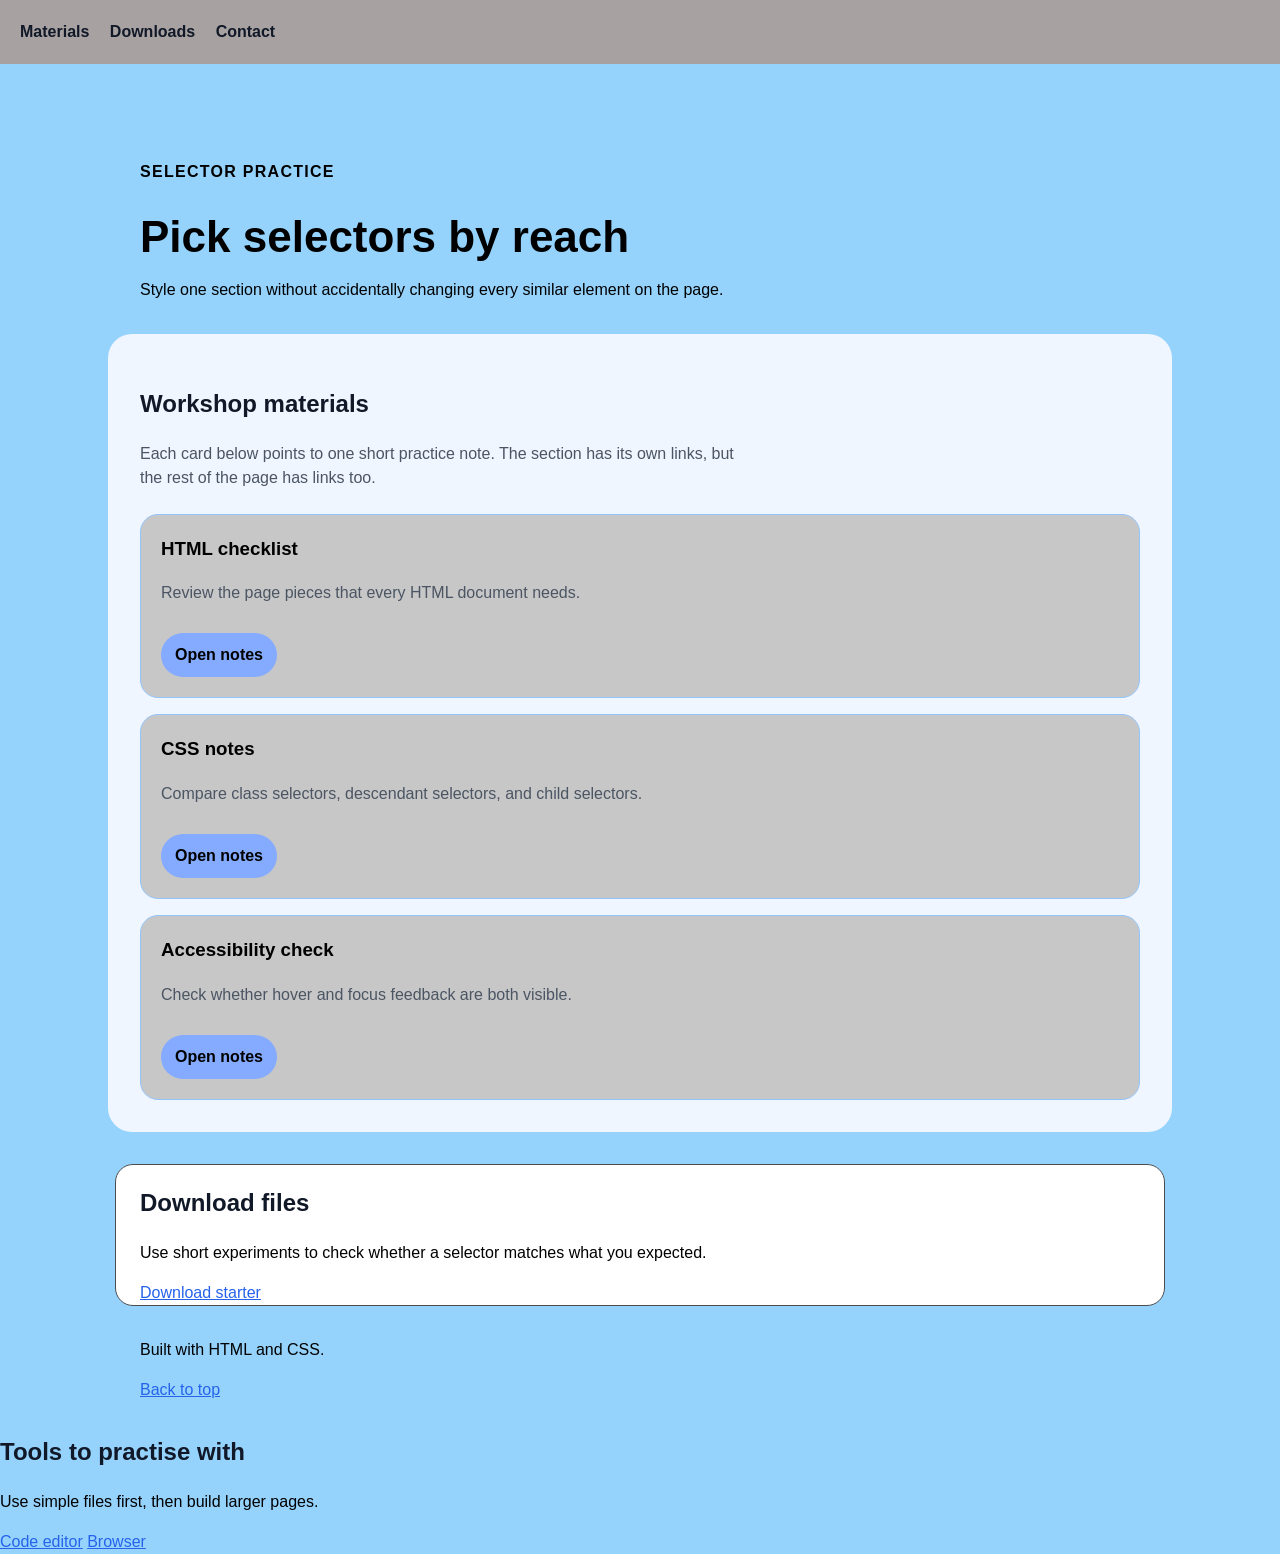
==== EXERCISE 3/selectors-casede-state/index.html @ c15ec679 "Upload 2nd part of ex3" ====
<!DOCTYPE html>
<html lang="en">
  <head>
    <meta charset="UTF-8">
    <meta name="viewport" content="width=device-width, initial-scale=1.0">
    <title>Resource selector lab</title>
    <link rel="stylesheet" href="style.css">
  </head>
  <body>
    <nav class="quick-nav">
      <a href="#material-shelf">Materials</a>
      <a href="#downloads">Downloads</a>
      <a href="#contact">Contact</a>
    </nav>

    <header class="intro-panel">
      <p class="kicker">Selector practice</p>
      <h1>Pick selectors by reach</h1>
      <p>
        Style one section without accidentally changing every similar element
        on the page.
      </p>
    </header>

    <main>
      <section class="material-shelf" id="material-shelf">
        <h2>Workshop materials</h2>
        <p class="shelf-intro">
          Each card below points to one short practice note. The section has
          its own links, but the rest of the page has links too.
        </p>

        <div class="material-list">
          <article class="material-card">
            <h3>HTML checklist</h3>
            <p>Review the page pieces that every HTML document needs.</p>
            <a class="lesson-link" href="#html-checklist">Open notes</a>
          </article>

          <article class="material-card">
            <h3>CSS notes</h3>
            <p>Compare class selectors, descendant selectors, and child selectors.</p>
            <a class="lesson-link" href="#css-notes">Open notes</a>
          </article>

          <article class="material-card">
            <h3>Accessibility check</h3>
            <p>Check whether hover and focus feedback are both visible.</p>
            <a class="lesson-link" href="#accessibility-check">Open notes</a>
          </article>
        </div>
      </section>

      <section class="downloads" id="downloads">
        <h2>Download files</h2>
        <p>
          Use short experiments to check whether a selector matches what you
          expected.
        </p>
        <a href="#notes">Download starter</a>
      </section>
    </main>

    <footer class="page-footer" id="contact">
      <p>Built with HTML and CSS.</p>
      <a href="#top">Back to top</a>
    </footer>
  </body>
</html>
<section class="tools">
  <h2>Tools to practise with</h2>
  <p>Use simple files first, then build larger pages.</p>
  <a href="#editor">Code editor</a>
  <a href="#browser">Browser</a>
</section>


<!-- test -->
---- EXERCISE 3/selectors-casede-state/style.css ----
body {
  margin: 0;
  font-family: Arial, sans-serif;
  background-color: #f8fafc;
  color: #111827;
  line-height: 1.5;
}

a {
  color: #7d8ba9;
  background-color: transparent;
}

h2 {
  color:h2 {
  color: #111827;
}

}

.quick-nav {
  padding: 20px;
  background-color: rgba(172, 148, 133, 0.759);
}

.quick-nav > a {
  margin-right: 16px;
  color: #111827;
  font-weight: 700;
  text-decoration: none;
}

.quick-nav > a:hover,
.quick-nav > a:focus {
  color: #6485cc;
  outline: 3px solid #658187;
  outline-offset: 4px;
}

.intro-panel,
.material-shelf,
.downloads,
.page-footer {
  max-width: 1000px;
  margin: 32px auto;
  padding: 0 24px;
}

.intro-panel {
  padding-top: 48px;
}

.intro-panel h1 {
  font-size: 44px;
  line-height: 1.1;
  margin-bottom: 16px;
}

.kicker {
  color: #000000;
  font-weight: 700;
  text-transform: uppercase;
  letter-spacing: 0.08em;
}

.material-shelf {
  background-color: #eff6ff;
  padding: 32px;
  border-radius: 24px;
}

.material-shelf p {
  color: #000000;
}.material-shelf p {
  color: #4b5563;
}

.shelf-intro {
  max-width: 620px;
}

.material-list {
  margin-top: 24px;
}

h2.material-card {
  background-color: rgb(175, 174, 174);
  padding: 20px;
  border: 1px solid #dbeafe;
  border-radius: 18px;
  margin-top: 16px;
}

.material-card h3 {
  margin-top: 0;
  color:  #000000;
}

.lesson-link {
  display: inline-block;
  margin-top: 12px;
  padding: 10px 14px;
  background-color: #3b82f6;
  color: white;
  border-radius: 999px;
  text-decoration: none;
  font-weight: 700;
}

.material-shelf .lesson-link {
  background-color: #262c32;
}.material-card {
  padding: 20px;
}


.lesson-link:hover,
.lesson-link:focus {
  background-color: #000000;
  outline: 3px solid #000000;
  outline-offset: 3px;
}

.downloads {
  background-color: white;
  border: 1px solid #4c4d4e;
  border-radius: 18px;
  padding: 24px;
}

.downloads a:hover,
.downloads a:focus,
.page-footer a:hover,
.page-footer a:focus {
  outline: 3px solid #90c1fd;
  outline-offset: 3px;
}body {
  margin: 0;
  font-family: Arial, sans-serif;
  background-color: #95d3fd;
  color: #000000;
  line-height: 1.5;
}h2 {
  color: #111827;
}
.material-card {
  background-color: rgb(173, 165, 165);
  padding: 20px;
  border-radius: 18px;
}

.material-card {
  padding: 20px;
}

.intro-panel,
.material-shelf,
.downloads,
.page-footer {
  max-width: 1000px;
  margin: 32px auto;
  padding: 0 24px;
}

.intro-panel {
  padding-top: 48px;
}

.kicker {
  color: #000000;
  font-weight: 700;
  text-transform: uppercase;
  letter-spacing: 0.08em;
}

.material-shelf {
  background-color: #eff6ff;
  padding: 32px;
  border-radius: 24px;
}

.shelf-intro {
  max-width: 620px;
}

.material-list {
  margin-top: 24px;
}

.material-card {
  background-color: rgb(199, 199, 199);
  padding: 20px;
  border: 1px solid #07d7ee;
  border-radius: 18px;
  margin-top: 16px;
}
.lesson-link {
  display: inline-block;
  margin-top: 12px;
  padding: 10px 14px;
  background-color: #7ca1de;
  color: rgb(0, 0, 0);
  border-radius: 999px;
  text-decoration: none;
  font-weight: 700;
}

.material-shelf .lesson-link {
  background-color: #3cb3f400;
}

.lesson-link:hover,
.lesson-link:focus {
  background-color: #557be3d4;
  outline: 3px solid #659ed7;
  outline-offset: 3px;
}a {
  color: #2563eb;
  background-color: transparent;
}.lesson-link {
  background-color: #3b82f6;
}

.material-shelf .lesson-link {
  background-color: #84abff;
}
.quick-nav > a {
  color: #111827;
}
.material-card {
  border: 1px solid #93c5fd;
}




/* test */
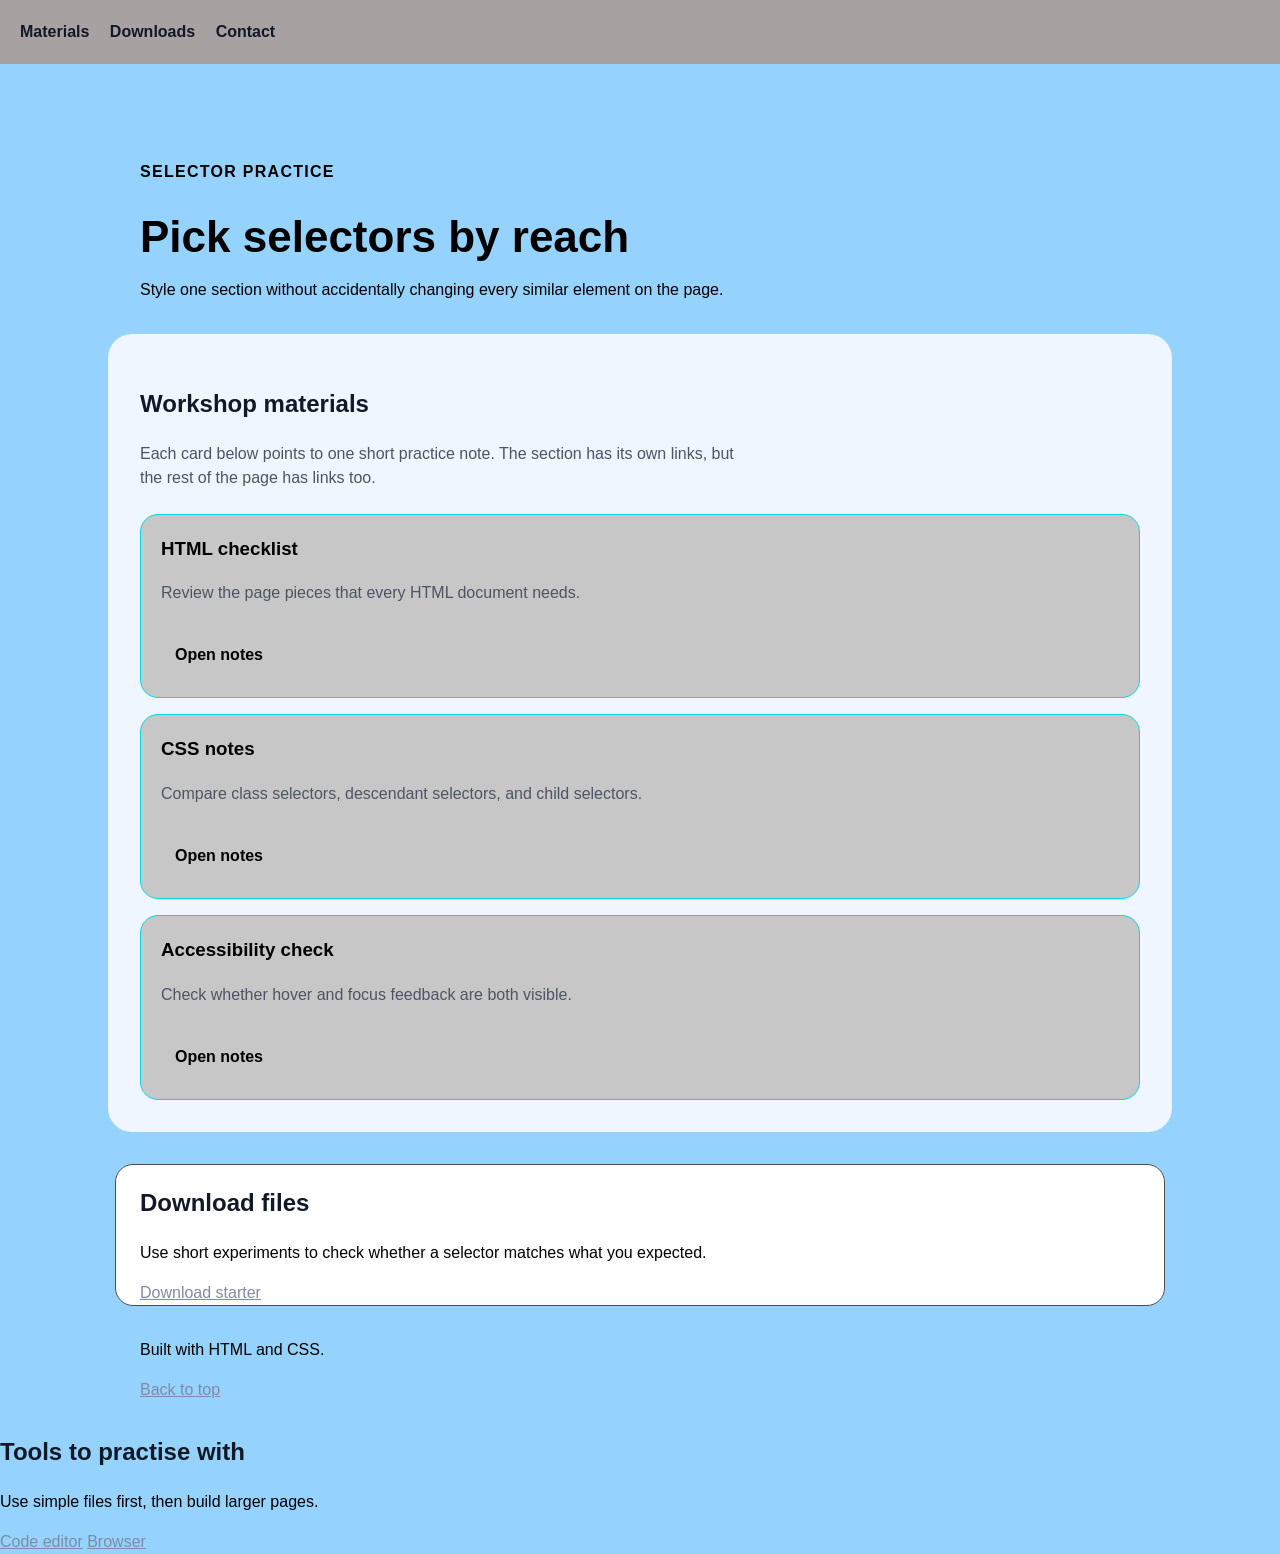
==== commit 46c7dc6b: "Fix hover/focus rule order and update D003 answers" ====
--- a/EXERCISE 3/selectors-casede-state/index.html
+++ b/EXERCISE 3/selectors-casede-state/index.html
@@ -65,14 +65,12 @@
       <p>Built with HTML and CSS.</p>
       <a href="#top">Back to top</a>
     </footer>
-  </body>
-</html>
-<section class="tools">
+  </body><section class="tools">
   <h2>Tools to practise with</h2>
   <p>Use simple files first, then build larger pages.</p>
   <a href="#editor">Code editor</a>
   <a href="#browser">Browser</a>
 </section>
-
+</html>
 
 <!-- test -->
--- a/EXERCISE 3/selectors-casede-state/style.css
+++ b/EXERCISE 3/selectors-casede-state/style.css
@@ -214,24 +214,4 @@
   background-color: #557be3d4;
   outline: 3px solid #659ed7;
   outline-offset: 3px;
-}a {
-  color: #2563eb;
-  background-color: transparent;
-}.lesson-link {
-  background-color: #3b82f6;
-}
-
-.material-shelf .lesson-link {
-  background-color: #84abff;
-}
-.quick-nav > a {
-  color: #111827;
-}
-.material-card {
-  border: 1px solid #93c5fd;
-}
-
-
-
-
-/* test */
+}
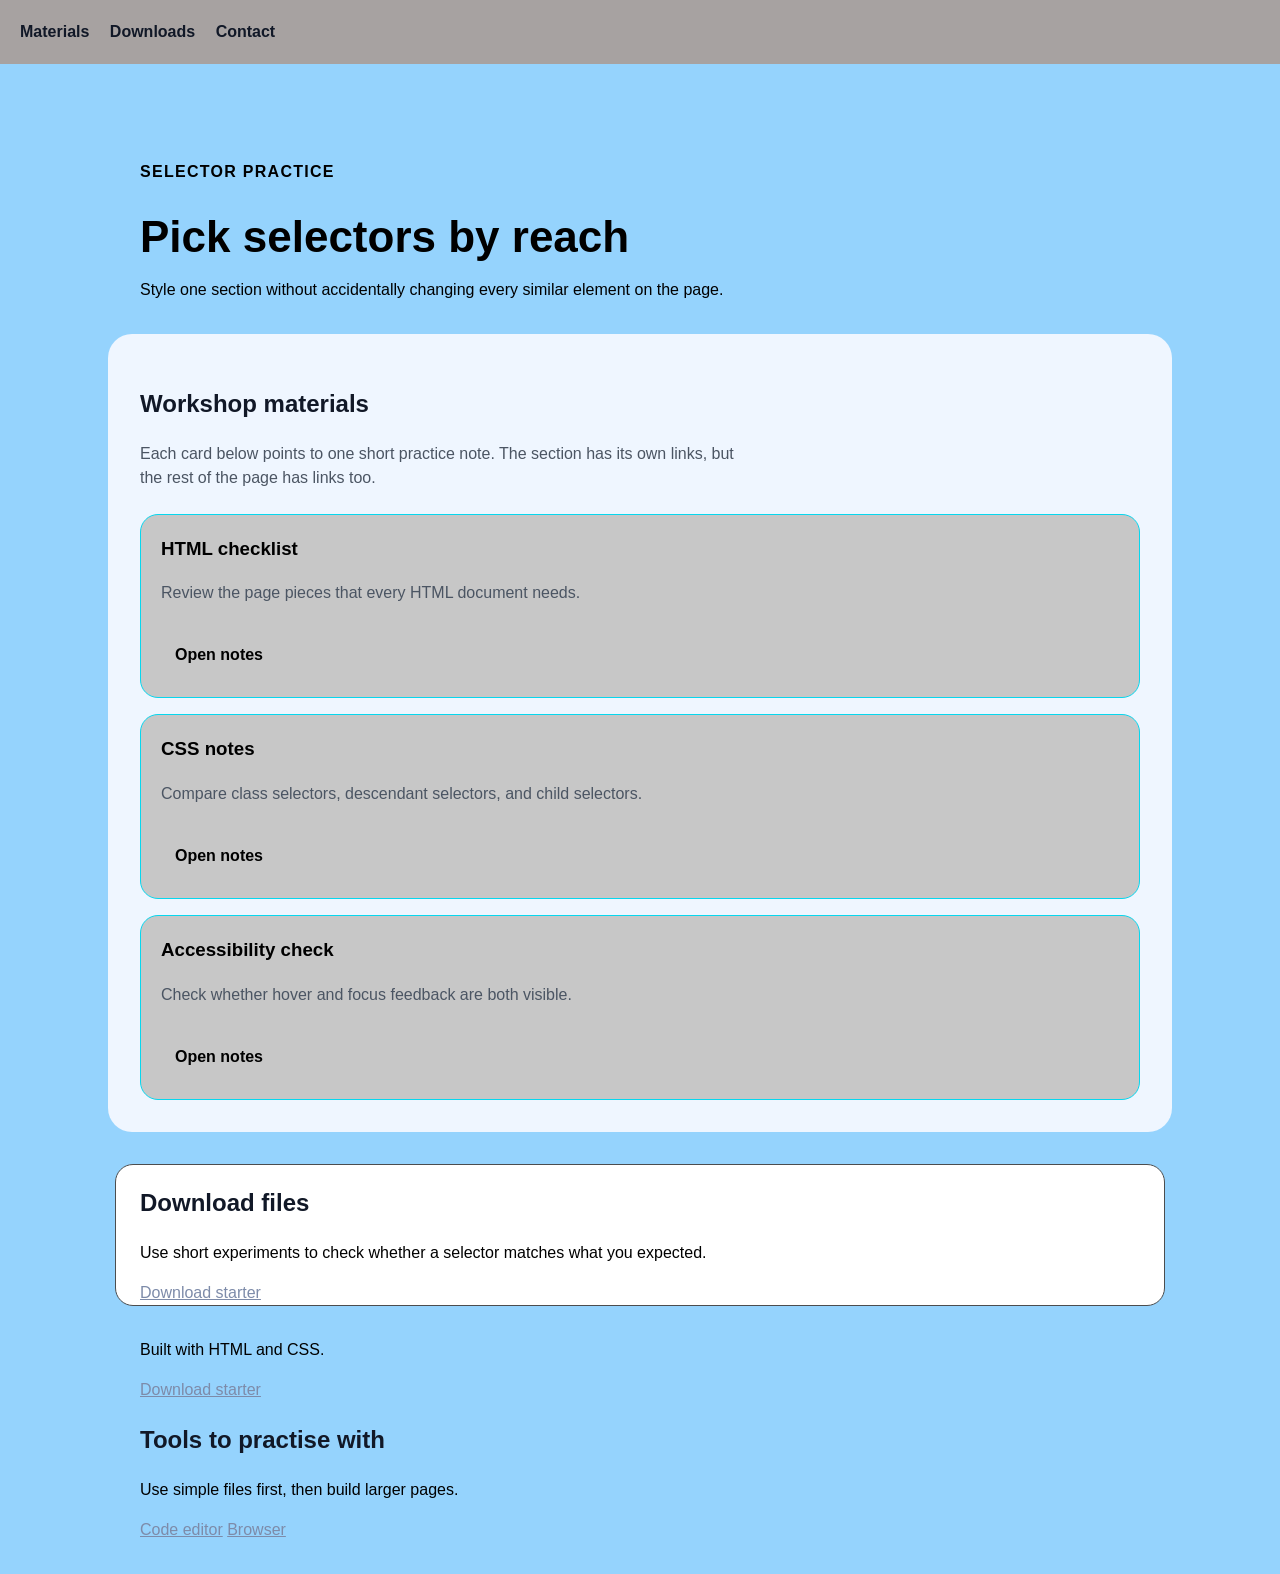
==== commit fa0ad205: "Move tools section inside main after downloads" ====
--- a/EXERCISE 3/selectors-casede-state/index.html
+++ b/EXERCISE 3/selectors-casede-state/index.html
@@ -1,76 +1,78 @@
 <!DOCTYPE html>
 <html lang="en">
-  <head>
-    <meta charset="UTF-8">
-    <meta name="viewport" content="width=device-width, initial-scale=1.0">
-    <title>Resource selector lab</title>
-    <link rel="stylesheet" href="style.css">
-  </head>
-  <body>
-    <nav class="quick-nav">
-      <a href="#material-shelf">Materials</a>
-      <a href="#downloads">Downloads</a>
-      <a href="#contact">Contact</a>
-    </nav>
 
-    <header class="intro-panel">
-      <p class="kicker">Selector practice</p>
-      <h1>Pick selectors by reach</h1>
+<head>
+  <meta charset="UTF-8">
+  <meta name="viewport" content="width=device-width, initial-scale=1.0">
+  <title>Resource selector lab</title>
+  <link rel="stylesheet" href="style.css">
+</head>
+
+<body>
+  <nav class="quick-nav">
+    <a href="#material-shelf">Materials</a>
+    <a href="#downloads">Downloads</a>
+    <a href="#contact">Contact</a>
+  </nav>
+
+  <header class="intro-panel">
+    <p class="kicker">Selector practice</p>
+    <h1>Pick selectors by reach</h1>
+    <p>
+      Style one section without accidentally changing every similar element
+      on the page.
+    </p>
+  </header>
+
+  <main>
+    <section class="material-shelf" id="material-shelf">
+      <h2>Workshop materials</h2>
+      <p class="shelf-intro">
+        Each card below points to one short practice note. The section has
+        its own links, but the rest of the page has links too.
+      </p>
+
+      <div class="material-list">
+        <article class="material-card">
+          <h3>HTML checklist</h3>
+          <p>Review the page pieces that every HTML document needs.</p>
+          <a class="lesson-link" href="#html-checklist">Open notes</a>
+        </article>
+
+        <article class="material-card">
+          <h3>CSS notes</h3>
+          <p>Compare class selectors, descendant selectors, and child selectors.</p>
+          <a class="lesson-link" href="#css-notes">Open notes</a>
+        </article>
+
+        <article class="material-card">
+          <h3>Accessibility check</h3>
+          <p>Check whether hover and focus feedback are both visible.</p>
+          <a class="lesson-link" href="#accessibility-check">Open notes</a>
+        </article>
+      </div>
+    </section>
+
+    <section class="downloads" id="downloads">
+      <h2>Download files</h2>
       <p>
-        Style one section without accidentally changing every similar element
-        on the page.
+        Use short experiments to check whether a selector matches what you
+        expected.
       </p>
-    </header>
+      <a href="#notes">Download starter</a>
+    </section>
+  </main>
+  <footer class="page-footer" id="contact">
+    <p>Built with HTML and CSS.</p>
+  <a href="#notes">Download starter</a>
+  </section>
 
-    <main>
-      <section class="material-shelf" id="material-shelf">
-        <h2>Workshop materials</h2>
-        <p class="shelf-intro">
-          Each card below points to one short practice note. The section has
-          its own links, but the rest of the page has links too.
-        </p>
-
-        <div class="material-list">
-          <article class="material-card">
-            <h3>HTML checklist</h3>
-            <p>Review the page pieces that every HTML document needs.</p>
-            <a class="lesson-link" href="#html-checklist">Open notes</a>
-          </article>
-
-          <article class="material-card">
-            <h3>CSS notes</h3>
-            <p>Compare class selectors, descendant selectors, and child selectors.</p>
-            <a class="lesson-link" href="#css-notes">Open notes</a>
-          </article>
-
-          <article class="material-card">
-            <h3>Accessibility check</h3>
-            <p>Check whether hover and focus feedback are both visible.</p>
-            <a class="lesson-link" href="#accessibility-check">Open notes</a>
-          </article>
-        </div>
-      </section>
-
-      <section class="downloads" id="downloads">
-        <h2>Download files</h2>
-        <p>
-          Use short experiments to check whether a selector matches what you
-          expected.
-        </p>
-        <a href="#notes">Download starter</a>
-      </section>
-    </main>
-
-    <footer class="page-footer" id="contact">
-      <p>Built with HTML and CSS.</p>
-      <a href="#top">Back to top</a>
-    </footer>
-  </body><section class="tools">
-  <h2>Tools to practise with</h2>
-  <p>Use simple files first, then build larger pages.</p>
-  <a href="#editor">Code editor</a>
-  <a href="#browser">Browser</a>
-</section>
-</html>
+  <section class="tools">
+    <h2>Tools to practise with</h2>
+    <p>Use simple files first, then build larger pages.</p>
+    <a href="#editor">Code editor</a>
+    <a href="#browser">Browser</a>
+  </section>
+</main>
 
 <!-- test -->
